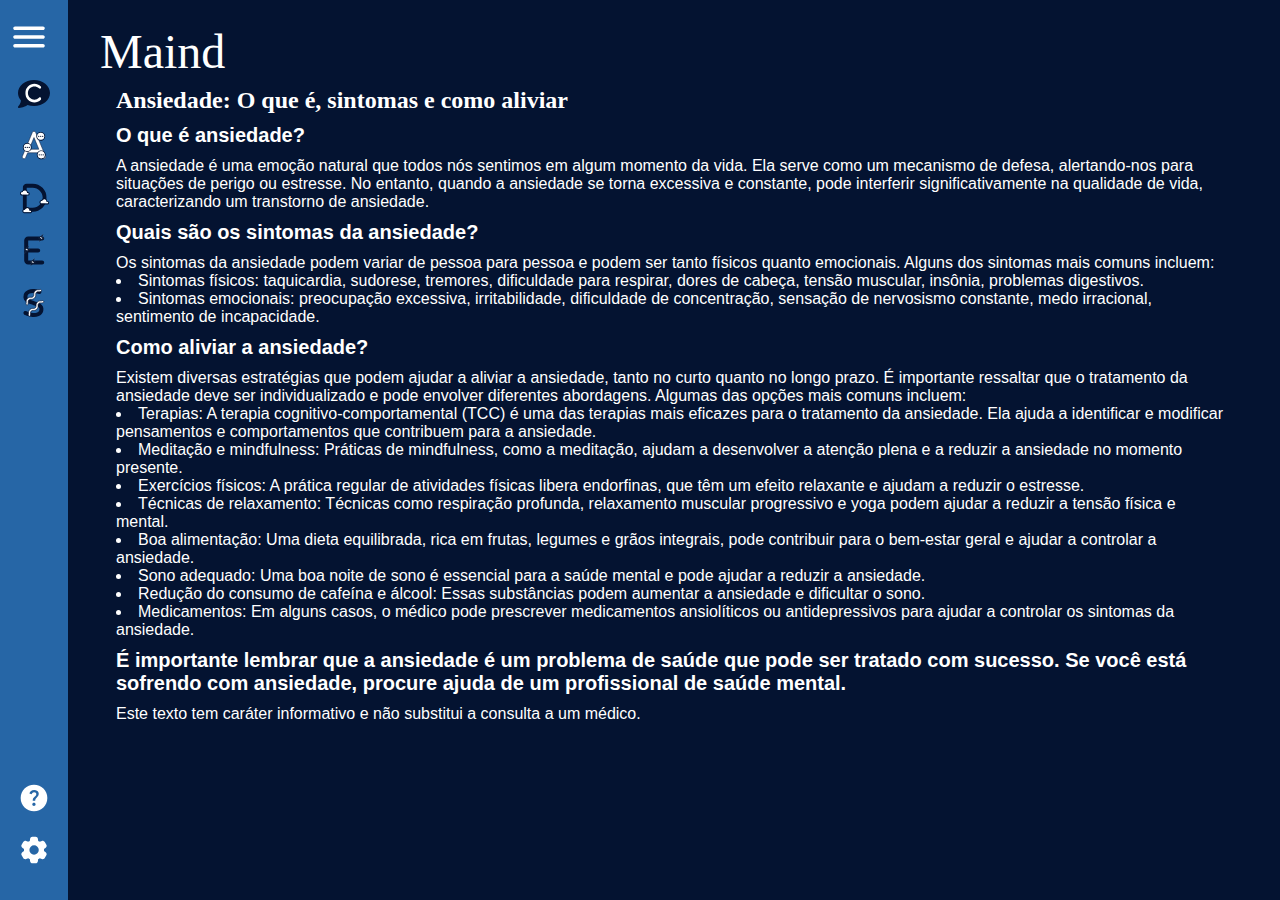
==== pages/ansiedade.html @ f7d65383 "mAInd Front-End" ====
<!DOCTYPE html>
<html lang="pt-br">

<head>
    <meta charset="UTF-8">
    <meta name="viewport" content="width=device-width, initial-scale=1.0">
    <title>mAInd</title>

    <!-- CSS -->
    <link rel="stylesheet" href="../src/css/global.css">
    <link rel="stylesheet" href="../src/css/menu.css">
    <link rel="stylesheet" href="../src/css/chat.css">
    <link rel="stylesheet" href="../src/css/responsive.css">
</head>

<body>
    <script>
        document.addEventListener('DOMContentLoaded', function() {
            fetch('menu.html')
                .then(response => response.text())
                .then(data => {
                    document.getElementById('menu-container').innerHTML = data;
                });
        });
    </script>
    <div class="Chat">
        <!-- Menu será carregado aqui -->
        <div id="menu-container"></div>

        <div class="Chat-conversas">
            <div class="Titulo-page">
                <div class="Maind">
                    Maind
                </div>
            </div>
            <div class="Mensagens">
                <div class="Titulo">
                    Ansiedade: O que é, sintomas e como aliviar
                </div>
                <div class="Subtitulo">O que é ansiedade?</div>
                <div class="text-mensage">
                    A ansiedade é uma emoção natural que todos nós sentimos em algum momento da vida. Ela serve como um
                    mecanismo de defesa, alertando-nos para situações de perigo ou estresse. No entanto, quando a
                    ansiedade se torna excessiva e constante, pode interferir significativamente na qualidade de vida,
                    caracterizando um transtorno de ansiedade.
                </div>
                <div class="Subtitulo">Quais são os sintomas da ansiedade?</div>
                <div class="text-mensage">
                    Os sintomas da ansiedade podem variar de pessoa para pessoa e podem ser tanto físicos quanto
                    emocionais. Alguns dos sintomas mais comuns incluem:
                    <ul>
                        <li>Sintomas físicos: taquicardia, sudorese, tremores, dificuldade para respirar, dores de
                            cabeça, tensão muscular, insônia, problemas digestivos.</li>
                        <li>Sintomas emocionais: preocupação excessiva, irritabilidade, dificuldade de concentração,
                            sensação de nervosismo constante, medo irracional, sentimento de incapacidade.</li>
                    </ul>
                </div>
                <div class="Subtitulo">Como aliviar a ansiedade?</div>
                <div class="text-mensage">
                    Existem diversas estratégias que podem ajudar a aliviar a ansiedade, tanto no curto quanto no
                    longo prazo. É importante ressaltar que o tratamento da ansiedade deve ser individualizado e pode
                    envolver diferentes abordagens. Algumas das opções mais comuns incluem:
                    <ul>
                        <li>Terapias: A terapia cognitivo-comportamental (TCC) é uma das terapias mais eficazes para
                            o tratamento da ansiedade. Ela ajuda a identificar e modificar pensamentos e comportamentos que
                            contribuem para a ansiedade.</li>
                        <li>Meditação e mindfulness: Práticas de mindfulness, como a meditação, ajudam a desenvolver a atenção plena e a reduzir a ansiedade no momento presente.</li>
                        <li>Exercícios físicos: A prática regular de atividades físicas libera endorfinas, que têm um efeito relaxante e ajudam a reduzir o estresse.</li>
                        <li>Técnicas de relaxamento: Técnicas como respiração profunda, relaxamento muscular progressivo e yoga podem ajudar a reduzir a tensão física e mental.</li>
                        <li>Boa alimentação: Uma dieta equilibrada, rica em frutas, legumes e grãos integrais, pode contribuir para o bem-estar geral e ajudar a controlar a ansiedade.</li>
                        <li>Sono adequado: Uma boa noite de sono é essencial para a saúde mental e pode ajudar a reduzir a ansiedade.</li>
                        <li>Redução do consumo de cafeína e álcool: Essas substâncias podem aumentar a ansiedade e dificultar o sono.</li>
                        <li>Medicamentos: Em alguns casos, o médico pode prescrever medicamentos ansiolíticos ou antidepressivos para ajudar a controlar os sintomas da ansiedade.</li>
                    </ul>
                </div>
                <div class="Subtitulo">
                    É importante lembrar que a ansiedade é um problema de saúde que pode ser tratado com sucesso. Se
                    você está sofrendo com ansiedade, procure ajuda de um profissional de saúde mental.
                </div>
                <div class="text-mensage">
                    Este texto tem caráter informativo e não substitui a consulta a um médico.
                </div>
            </div>
        </div>
    </div>

    
    <script src="../src/js/index.js"></script>
</body>

</html>
---- src/css/global.css ----
/* RESET */
* {
    margin: 0;
    padding: 0;
    border: none;
    outline: none;
    box-sizing: border-box;
}

/* GLOBAL */

a{
    text-decoration: none;
}

body {
    font-family: 'Inter', sans-serif;
    background-color: #041331;
}

main {
    display: flex;
    align-items: center;
    justify-content: center;
    color: #DADFE8;
}
---- src/css/menu.css ----
/* Menu */
.Menu {
    height: 100vh;
    padding: 16px 8px;
    background: #2666A6;
    display: flex;
    flex-direction: column;
    gap: 10px;
}

.Menu.ativo {
    background-color: goldenrod;
}

.Menu-icone .SettingsAndHelp .Icone {
    width: 24px;
    height: 24px;
    padding: 3px;
    display: flex;
    justify-content: center;
    align-items: center;
}

.Icone-menu {
    width: 42px;
    height: 42px;
    display: flex;
    justify-content: center;
    align-items: center;
}

.Icone-menu img {
    width: 100%;
    height: 100%;
}

.TopicoDasConversas {
    padding: 10px;
    display: flex;
    flex-direction: column;
    gap: 10px;
    flex-grow: 1;
}

.text-menu {
    color: white;
    font-size: 24px;
}

.SettingsAndHelp {
    padding: 8px;
    display: flex;
    flex-direction: column;
    gap: 10px;
    align-items: center;
}

.SettingsAndHelp .bottom-menu{
    justify-content: end;
}

.bottom-menu {
    padding-bottom: 6px;
    display: flex;
    align-items: center;
    gap: 10px;
}

/* Fim do Menu */
---- src/css/chat.css ----
/* --------------------------------- */
/* Estilos Gerais para o Chat */
/* --------------------------------- */

/* Container principal do chat */
.Chat {
    width: 100vw;
    display: flex;
}

/* Área de conversas do chat */
.Chat-conversas {
    height: 100vh;
    padding: 24px 32px;
    display: flex;
    flex-direction: column;
    align-items: center;
    flex: 1;
    margin: 0;
    overflow: auto;
}

/* Título da página */
.Titulo-page {
    width: 100%;
}

/* Estilo do título principal */
.Maind {
    color: white;
    font-size: 48px;
    font-family: Montserrat;
    word-wrap: break-word;
}

/* Estilos para Mensagens e Conteúdo */
.Mensagens,
.Conteudo {
    /* width: 100%; */
    display: flex;
    flex-direction: column;
    gap: 10px;
}

/* Área das mensagens */
.Mensagens {
    padding: 8px 16px;
    flex: 1;
    /* justify-content: start; */
}

/* Conteúdo geral */
.Conteudo {
    height: 100%;
    align-items: center;
    justify-content: center;
    padding-bottom: 40px;
}

/* Estilo do logo */
.Logo {
    width: 198px;
    height: 216px;
}

/* Campo de entrada de mensagem */
.Campo {
    height: 40px;
    padding: 20px 10px;
    background: white;
    border-radius: 10px;
    display: flex;
    align-items: center;
    position: fixed;
    bottom: 0;
    margin-bottom: 2vh;
}

/* Estilo do input de mensagem */
.input-mensagem {
    width: 100%;
    height: 40px;
}

/* Ícone dentro do campo */
.Campo .Icone {
    width: 24px;
    height: 24px;
    display: flex;
    justify-content: center;
    align-items: center;
}

/* --------------------------------- */
/* Estilos para Mensagens */
/* --------------------------------- */

/* Container para cada mensagem */
.Mensagem {
    width: 100%;
}

/* Estilo base das mensagens */
.Mensagem-base {
    background-color: white;
    padding: 8px 12px;
    border-radius: 16px 0 16px 16px;
    display: flex;
    gap: 10px;
    align-items: center;
    justify-content: start;
}

/* Estilo específico para mensagens da IA */
.Mensagem-ia {
    border-radius: 0 16px 16px 16px;
    width: fit-content;
}

/* Estilo específico para mensagens do usuário */
.Mensagem-usuario {
    width: 100%;
    display: flex;
    flex-direction: column;
    align-items: flex-end;
    gap: 10px;
    justify-content: flex-start;
}

/* Conteúdo do texto da mensagem */
.conteudo-mensagem {
    color: black;
    font-size: 20px;
    font-family: Montserrat;
    font-weight: 400;
    word-wrap: break-word;
}

/* Botão de enviar */
.Enviar {
    cursor: pointer;
    background: transparent;
}

/* --------------------------------- */
/* Estilos Específicos para Doenças */
/* --------------------------------- */

/* Personalização da barra de rolagem */
.Chat-conversas::-webkit-scrollbar {
    width: 8px;
}

.Chat-conversas::-webkit-scrollbar-track {
    background: transparent;
}

.Chat-conversas::-webkit-scrollbar-thumb {
    background-color: #cecece;
    border-radius: 10px;
    border: 2px solid transparent;
}

.Chat-conversas::-webkit-scrollbar-thumb:hover {
    background-color: #555;
}

/* Estilo dos títulos */
.Titulo {
    color: white;
    font-size: 24px;
    font-family: Merriweather, serif;
    font-weight: 700;
    word-wrap: break-word;
}

/* Estilo dos subtítulos */
.Subtitulo {
    color: white;
    font-size: 20px;
    font-family: Lato, sans-serif;
    font-weight: 600;
    word-wrap: break-word;
}

/* Estilo do texto das mensagens */
.text-mensage {
    color: white;
    font-size: 16px;
    font-family: Inter, sans-serif;
    font-weight: 400;
    word-wrap: break-word;
}

/* Estilo das listas */
ul {
    list-style-position: inside;
}

/* --------------------------------- */
/* Fim dos Estilos */
/* --------------------------------- */
---- src/css/responsive.css ----
/* RESPONSIVE */
@media (min-width: 1024px) {
    /* Doenças */

    .Mensagens { 
        width: 100%;
    } 

    .Campo {
        width: 88.8%;
    }

    /* Fim do Doenças */
}

@media (max-width: 1024px){
    /* Chat */
    .conteudo-mensagem{
        font-size: 16px;
    }
    .Campo{
        width: 85vw;
        left: 10vw;
    }

    .Maind{
        font-size: 42px;
    }
    /* Fim do Chat */

    /* Menu */
    .Icone img{
        width: 28px;
    }
    /* Fim do Menu */
}

@media (max-width: 768px) {

    /* Index */
    .slogan {
        font-size: 36px;
        text-align: center;
    }

    .texto-butao {
        font-size: 24px;
    }

    /* Fim do Index */

    /* Menu */
    .Icone-menu{
        height:36px;
        width:36px;
    }

    .Menu-icone{
        width: fit-content;
    }

    .TopicoDasConversas,
    .SettingsAndHelp{
        gap: 8px;
        padding: 4px;
    }
    /* Fim do Menu */

    /* Doenças */
    .Chat-conversas {
        padding: 12px 18px;
    }

    .Maind {
        font-size: 36px;
    }

    .Mensagens {
        padding: 0px 0px;
        gap: 10px;
        width: 100%;
        /* background: purple; */
    }

    .Titulo {
        font-size: 18px;
    }

    .Subtitulo {
        font-size: 14px;
    }

    .text-mensage {
        font-size: 12px;
    }

    /* Fim do Doenças */

    /* Chat */
    .Campo{
        width: 87.5%;
        left: 71px;
    }

    .Mensagem-base{
        padding: 6px 10px;
    }

    .Enviar{
        height: 24px;
        width: 24px;
    }

    .Enviar img{
        position: relative;
        top: -2px;
    }
    /* Fim do Chat */

}

@media (max-width: 425px) {
    /* Menu */
    .Menu{
        padding: 8px 4px;
    }

    .Icone-menu {
        width: 28px;
        height: 28px;
    }

    .text-menu{
        font-size: 18px;
        font-weight: 300;
    }

    /* Fim do Menu */

    /* Doenças */
    .Chat-conversas{
        padding: 12px 12px;
    }

    .Mensagens{
        width: 100%;
    }

    .Maind{
        font-size: 28px;
    }
    /* Fim de Doenças */

    /* Chat */
    .Campo{
        width: 86%;
        left: 50px;
    }
    /* Fim do Chat */
}

@media(max-width: 320px){
    .Campo {
        width: 82%
    }
}
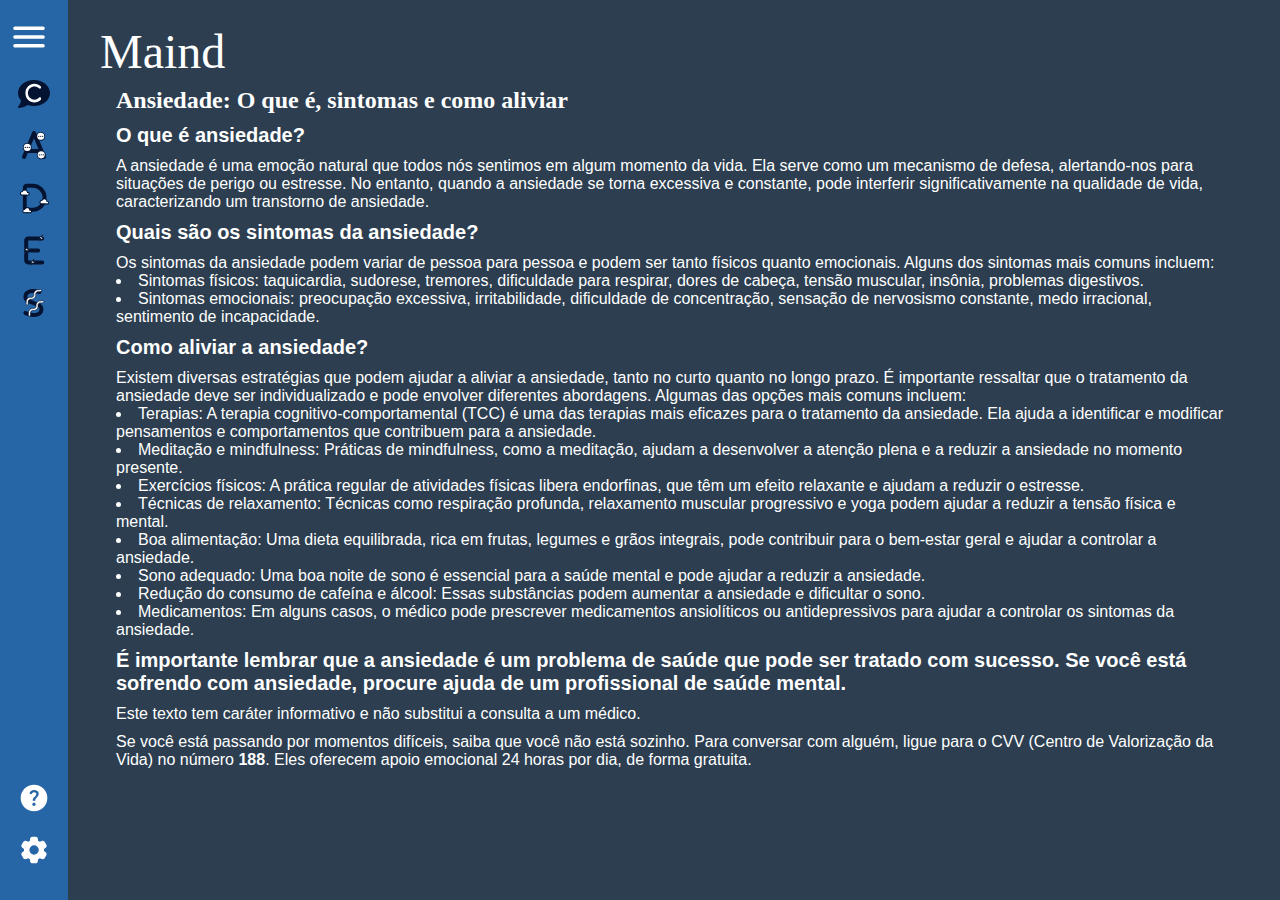
==== commit 886c0bf5: "Update ansiedade.html" ====
--- a/pages/ansiedade.html
+++ b/pages/ansiedade.html
@@ -11,6 +11,35 @@
     <link rel="stylesheet" href="../src/css/menu.css">
     <link rel="stylesheet" href="../src/css/chat.css">
     <link rel="stylesheet" href="../src/css/responsive.css">
+
+    <style>
+        /* Tornar o texto da página branco */
+        body {
+            color: white;
+        }
+
+        /* Adicionar fundo escuro (se necessário) */
+        body {
+            background-color: #2C3E50; /* Você pode ajustar essa cor como desejar */
+        }
+
+        /* Aplicar a cor branca nas seções de interesse */
+        .Chat,
+        .Titulo-page,
+        .Maind,
+        .Mensagens,
+        .Titulo,
+        .Subtitulo,
+        .text-mensage,
+        .cvv-info {
+            color: white;
+        }
+
+        /* Caso os links precisem ser brancos também */
+        a {
+            color: white;
+        }
+    </style>
 </head>
 
 <body>
@@ -80,6 +109,9 @@
                 <div class="text-mensage">
                     Este texto tem caráter informativo e não substitui a consulta a um médico.
                 </div>
+                <div class="cvv-info">
+                    <p>Se você está passando por momentos difíceis, saiba que você não está sozinho. Para conversar com alguém, ligue para o CVV (Centro de Valorização da Vida) no número <strong>188</strong>. Eles oferecem apoio emocional 24 horas por dia, de forma gratuita.</p>
+                </div>
             </div>
         </div>
     </div>
